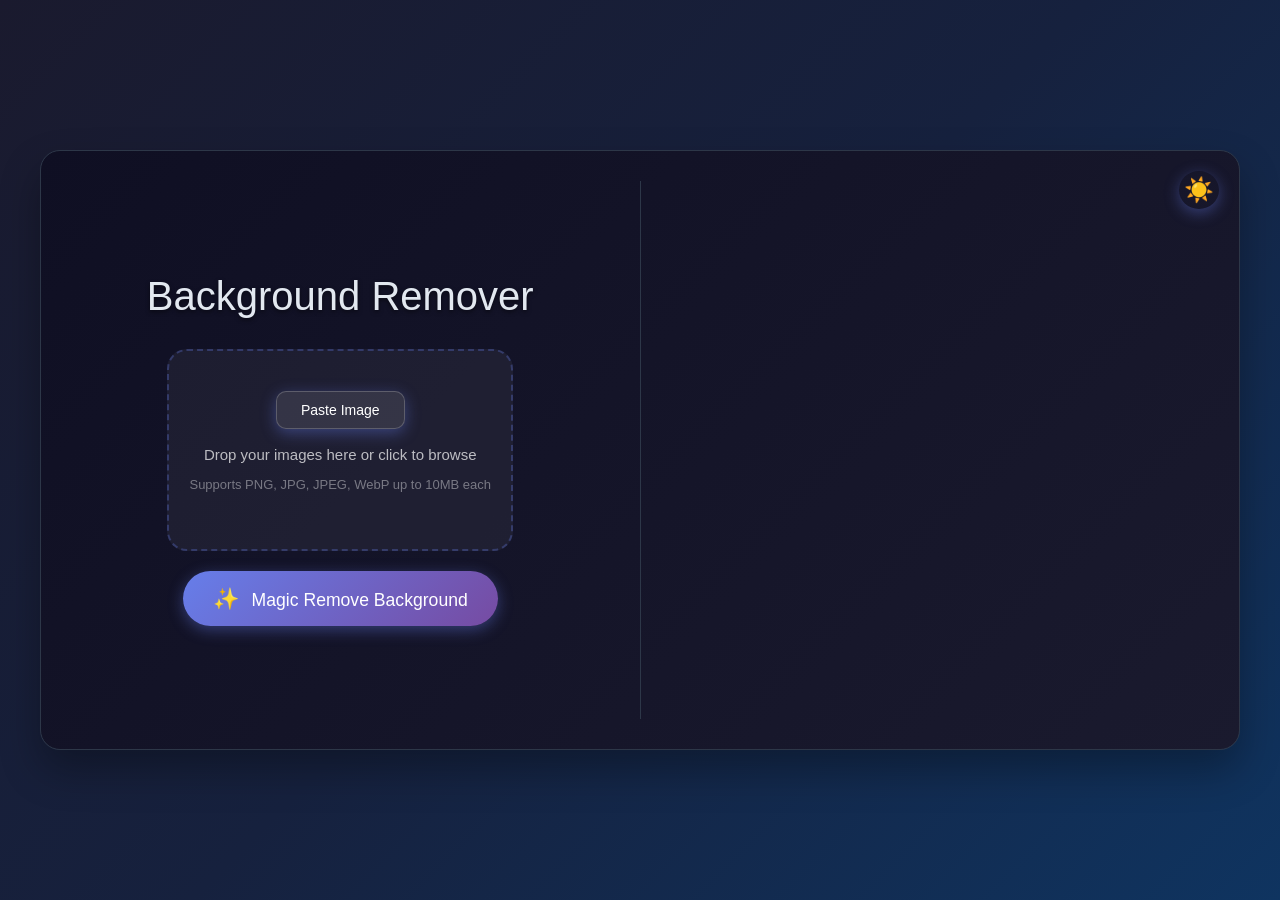
==== backend/templates/index.html @ 15fdbb45 "Initial commit" ====
<!DOCTYPE html>
<html lang="en">
<head>
    <meta charset="UTF-8">
    <meta name="viewport" content="width=device-width, initial-scale=1.0">
    <title>Background Remover</title>
    <link rel="stylesheet" href="../static/styles.css">
</head>
<body>
    <div class="container">
        <div class="floating-shapes">
            <div class="shape"></div>
            <div class="shape"></div>
            <div class="shape"></div>
        </div>
        <button class="theme-toggle" id="themeToggle" title="Toggle Theme">☀️</button>
        <div class="left-panel">
            <h1>Background Remover</h1>
            <form id="uploadForm" enctype="multipart/form-data">
                <div class="upload-area" id="uploadArea">
                    <button class="paste-btn" id="pasteBtn" type="button">Paste Image</button>
                    <input type="file" name="files" accept="image/*" id="fileInput" multiple required>
                    <div class="upload-text">Drop your images here or click to browse</div>
                    <div class="upload-subtext">Supports PNG, JPG, JPEG, WebP up to 10MB each</div>
                    <div class="file-count" id="fileCount"></div>
                    <div class="preview" id="preview">
                        <img id="previewImg" alt="Preview">
                    </div>
                </div>
                <div class="submit-container">
                    <button type="submit" id="submitBtn">
                        <span class="btn-icon">✨</span>
                        Magic Remove Background
                    </button>
                </div>
            </form>
        </div>
        <div class="right-panel">
            <div class="loading" id="loading">
                <div class="spinner"></div>
                <div>Processing your image...</div>
                <div class="progress-bar">
                    <div class="progress-fill"></div>
                </div>
            </div>
            <div class="result" id="result">
                <h3 id="resultTitle">Processed Result</h3>
                <div class="result-container">
                    <img id="resultImg" alt="Processed image" class="result-image">
                </div>
                <div class="result-buttons">
                    <button class="download-btn" id="downloadBtn">
                        <span class="btn-icon">⬇️</span>
                        Download
                    </button>
                    <button id="refineBtn" class="refine-btn">
                        <span class="btn-icon">🖌️</span> Manual Refine
                    </button>
                </div>

                <!-- Manual Refinement Modal -->
                <div id="refineModal" class="modal">
                    <div class="modal-content">
                        <div class="modal-header">
                            <h2>🖌️ Manual Refinement</h2>
                            <button class="close-modal">&times;</button>
                        </div>
                        <div class="modal-body">
                            <div class="editor-toolbar">
                                <div class="brush-type">
                                    <button id="brushRestore" class="tool-btn active" title="Restore original image (Smart Mode: Selects similar colors)">
                                        <span class="icon">✨</span> Restore
                                    </button>
                                    <button id="brushRemove" class="tool-btn" title="Remove part of image (Smart Mode: Selects similar colors)">
                                        <span class="icon">🧽</span> Erase
                                    </button>
                                </div>
                                <div class="smart-toggle">
                                    <label class="checkbox-label" title="Automatically select and apply to similar colors when clicking">
                                        <input type="checkbox" id="smartSelection" checked>
                                        🪄 Smart Mode
                                    </label>
                                </div>
                                <div class="wand-controls" id="wandControls">
                                    <label>Tolerance: <span id="toleranceVal">30</span></label>
                                    <input type="range" id="wandTolerance" min="1" max="100" value="30">
                                </div>
                                <div class="brush-size-control" id="brushSizeControl">
                                    <label>Size: <span id="brushSizeVal">20</span>px</label>
                                    <input type="range" id="brushSize" min="5" max="100" value="20">
                                </div>
                                <div class="brush-hardness-control">
                                    <label>Softness: <span id="brushHardnessVal">20</span>%</label>
                                    <input type="range" id="brushHardness" min="0" max="100" value="20">
                                </div>
                                <div class="editor-actions">
                                    <button id="undoRefine" class="tool-btn" title="Undo last action (Ctrl+Z)">↩️ Undo</button>
                                    <button id="saveRefine" class="save-btn">✅ Apply & Save</button>
                                </div>
                            </div>
                            <div class="canvas-container" id="canvasContainer">
                                <canvas id="editorCanvas"></canvas>
                                <canvas id="selectionCanvas"></canvas>
                                <div class="brush-cursor" id="brushCursor"></div>
                            </div>
                        </div>
                    </div>
                </div>
                <div class="options">
                    <div class="option-group">
                        <span class="option-label">Max Size</span>
                        <select id="max_size" name="max_size" class="size-select">
                            <option value="0">Original Size</option>
                            <option value="1920">Full HD (1920px)</option>
                            <option value="1280" selected>Large (1280px)</option>
                            <option value="800">Medium (800px)</option>
                            <option value="500">Small (500px)</option>
                        </select>
                    </div>
                    <div class="option-group">
                        <span class="option-label">Quality</span>
                        <input type="range" id="quality" name="quality" min="10" max="100" value="95">
                    </div>


                    <div class="option-group">
                        <label class="option-label">Background Style:</label>
                        <div class="background-options">
                            <label class="bg-option" title="Transparent Background">
                                <input type="radio" name="background_type" value="transparent" checked>
                                <div class="bg-card">
                                    <span class="bg-icon">🏁</span>
                                    <span class="bg-label">Transparent</span>
                                </div>
                            </label>
                            <label class="bg-option" title="Solid Color Background">
                                <input type="radio" name="background_type" value="color">
                                <div class="bg-card">
                                    <span class="bg-icon">🎨</span>
                                    <span class="bg-label">Solid Color</span>
                                </div>
                            </label>
                        </div>
                    </div>

                    <div class="option-group bg-color-group" style="display: none;">
                        <label class="option-label">Select Color:</label>
                        <div class="color-presets">
                            <button type="button" class="color-preset" data-color="#ffffff" style="background: #ffffff;" title="White"></button>
                            <button type="button" class="color-preset" data-color="#000000" style="background: #000000;" title="Black"></button>
                            <button type="button" class="color-preset" data-color="#4299e1" style="background: #4299e1;" title="Blue"></button>
                        </div>
                        <div class="custom-color-input">
                            <input type="color" id="bgColor" name="bg_color" value="#ffffff">
                            <span>Custom Color</span>
                        </div>
                    </div>
                </div>
            </div>
            <div class="status" id="status"></div>
        </div>
    </div>
    <script src="../static/script.js"></script>
</body>
</html>
---- backend/static/styles.css ----
* {
    margin: 0;
    padding: 0;
    box-sizing: border-box;
}
body {
    font-family: 'Segoe UI', Tahoma, Geneva, Verdana, sans-serif;
    background: linear-gradient(135deg, #1a1a2e 0%, #16213e 50%, #0f3460 100%);
    min-height: 100vh;
    display: flex;
    justify-content: center;
    align-items: center;
    color: #e2e8f0;
    transition: all 0.3s ease;
}
body.light {
    background: linear-gradient(135deg, #667eea 0%, #764ba2 100%);
    color: #333;
}
.container {
    background: linear-gradient(135deg, #0f0f23 0%, #1a1a2e 100%);
    border-radius: 20px;
    box-shadow: 0 20px 40px rgba(0,0,0,0.3);
    padding: 30px;
    max-width: 1200px;
    width: 95%;
    display: flex;
    flex-direction: row;
    align-items: stretch;
    gap: 30px;
    border: 1px solid #2d3748;
    position: relative;
    transition: all 0.3s ease;
    min-height: 600px;
}
body.light .container {
    background: white;
    box-shadow: 0 20px 40px rgba(0,0,0,0.1);
    border: 1px solid #e2e8f0;
}
.left-panel, .right-panel {
    flex: 1;
    display: flex;
    flex-direction: column;
    justify-content: center;
    align-items: center;
}
.left-panel {
    border-right: 1px solid #2d3748;
    padding-right: 30px;
}
body.light .left-panel {
    border-right: 1px solid #e2e8f0;
}
.theme-toggle {
    position: absolute;
    top: 20px;
    right: 20px;
    background: none;
    border: none;
    color: #e2e8f0;
    font-size: 1.5em;
    cursor: pointer;
    padding: 5px;
    border-radius: 50%;
    transition: all 0.3s ease;
}
.theme-toggle:hover {
    background: rgba(102, 126, 234, 0.2);
}
h1 {
    color: #e2e8f0;
    margin-bottom: 30px;
    font-size: 2.5em;
    font-weight: 300;
    text-shadow: 0 2px 4px rgba(0,0,0,0.5);
    transition: all 0.3s ease;
}
body.light h1 {
    color: #4a5568;
    text-shadow: none;
}
.upload-area {
    background: rgba(255, 255, 255, 0.05);
    border: 2px dashed rgba(102, 126, 234, 0.3);
    border-radius: 20px;
    padding: 40px 20px;
    text-align: center;
    cursor: pointer;
    transition: all 0.3s ease;
    position: relative;
    display: flex;
    flex-direction: column;
    align-items: center;
    gap: 12px;
}

.upload-icon {
    font-size: 40px;
    margin-bottom: 10px;
    opacity: 0.8;
}

.primary-upload-btn {
    background: linear-gradient(135deg, #667eea 0%, #764ba2 100%);
    color: white;
    border: none;
    padding: 12px 30px;
    border-radius: 12px;
    font-size: 16px;
    font-weight: 600;
    cursor: pointer;
    transition: all 0.3s cubic-bezier(0.4, 0, 0.2, 1);
    box-shadow: 0 4px 15px rgba(102, 126, 234, 0.3);
    display: flex;
    align-items: center;
    gap: 8px;
}

.primary-upload-btn:hover {
    transform: translateY(-2px);
    box-shadow: 0 6px 20px rgba(102, 126, 234, 0.4);
    filter: brightness(1.1);
}

.upload-divider {
    font-size: 12px;
    font-weight: 700;
    color: rgba(255, 255, 255, 0.4);
    letter-spacing: 1px;
}

.paste-btn {
    background: rgba(255, 255, 255, 0.1);
    color: white;
    border: 1px solid rgba(255, 255, 255, 0.2);
    padding: 10px 24px;
    border-radius: 10px;
    font-size: 14px;
    cursor: pointer;
    transition: all 0.2s;
    display: flex;
    align-items: center;
    gap: 8px;
}

.paste-btn:hover {
    background: rgba(255, 255, 255, 0.15);
    border-color: rgba(255, 255, 255, 0.4);
}

.upload-area.dragover {
    background: rgba(102, 126, 234, 0.1);
    border-color: #667eea;
    transform: scale(1.02);
}

#fileInput {
    display: none;
}

.upload-text {
    font-size: 15px;
    color: rgba(255, 255, 255, 0.7);
    margin-top: 5px;
}

.upload-subtext {
    font-size: 13px;
    color: rgba(255, 255, 255, 0.4);
    margin-top: 2px;
}
.options {
    margin-top: 20px;
    display: flex;
    flex-direction: column;
    gap: 15px;
}
.option-group {
    display: flex;
    flex-direction: column;
    gap: 5px;
}
.option-label {
    font-size: 0.9em;
    color: #e2e8f0;
    font-weight: 500;
}
.format-select, .quality-select, .size-select {
    padding: 8px 12px;
    border: 1px solid #4a5568;
    border-radius: 6px;
    background: #2d3748;
    color: #e2e8f0;
    font-size: 0.9em;
}
.format-select:focus, .quality-select:focus, .size-select:focus {
    outline: none;
    border-color: #667eea;
    box-shadow: 0 0 0 2px rgba(102, 126, 234, 0.2);
}
.file-count {
    font-size: 0.8em;
    color: #a0aec0;
    margin-top: 5px;
}
.background-options {
    display: grid;
    grid-template-columns: repeat(3, 1fr);
    gap: 12px;
}
.bg-option {
    cursor: pointer;
    position: relative;
}
.bg-option input[type="radio"] {
    position: absolute;
    opacity: 0;
    width: 0;
    height: 0;
}
.bg-card {
    display: flex;
    flex-direction: column;
    align-items: center;
    justify-content: center;
    padding: 12px;
    background: rgba(45, 55, 72, 0.4);
    border: 2px solid #2d3748;
    border-radius: 12px;
    transition: all 0.3s cubic-bezier(0.4, 0, 0.2, 1);
    height: 100%;
    text-align: center;
}
.bg-option:hover .bg-card {
    background: rgba(102, 126, 234, 0.1);
    border-color: #4a5568;
    transform: translateY(-2px);
}
.bg-option input[type="radio"]:checked + .bg-card {
    background: rgba(102, 126, 234, 0.2);
    border-color: #667eea;
    box-shadow: 0 0 15px rgba(102, 126, 234, 0.3);
}
.bg-icon {
    font-size: 1.5em;
    margin-bottom: 8px;
}
.bg-label {
    font-size: 0.8em;
    font-weight: 500;
    color: #e2e8f0;
}
body.light .bg-card {
    background: #f8fafc;
    border-color: #e2e8f0;
}
body.light .bg-label {
    color: #4a5568;
}
body.light .bg-option input[type="radio"]:checked + .bg-card {
    background: #ebf4ff;
    border-color: #667eea;
}

/* Color Presets */
.color-presets {
    display: grid;
    grid-template-columns: repeat(8, 1fr);
    gap: 8px;
    margin-bottom: 15px;
}
.color-preset {
    width: 100%;
    aspect-ratio: 1;
    border-radius: 50%;
    border: 2px solid transparent;
    cursor: pointer;
    transition: all 0.2s ease;
}
.color-preset:hover {
    transform: scale(1.1);
}
.color-preset.selected {
    border-color: #667eea;
    box-shadow: 0 0 10px rgba(102, 126, 234, 0.5);
}
.custom-color-input {
    display: flex;
    align-items: center;
    gap: 12px;
    background: rgba(45, 55, 72, 0.4);
    padding: 8px 12px;
    border-radius: 8px;
    border: 1px solid #2d3748;
}
.custom-color-input input[type="color"] {
    width: 30px;
    height: 30px;
    border: none;
    border-radius: 4px;
    cursor: pointer;
    background: none;
}
.custom-color-input span {
    font-size: 0.9em;
    color: #a0aec0;
}

/* Preset Backgrounds */
.preset-backgrounds {
    display: grid;
    grid-template-columns: repeat(4, 1fr);
    gap: 10px;
    margin-bottom: 15px;
}
.preset-bg {
    aspect-ratio: 4/3;
    border-radius: 8px;
    overflow: hidden;
    cursor: pointer;
    border: 2px solid transparent;
    transition: all 0.2s ease;
}
.preset-bg img {
    width: 100%;
    height: 100%;
    object-fit: cover;
    transition: transform 0.3s ease;
}
.preset-bg:hover img {
    transform: scale(1.1);
}
.preset-bg.selected {
    border-color: #667eea;
    box-shadow: 0 0 10px rgba(102, 126, 234, 0.5);
}

/* Custom File Upload */
.custom-file-upload {
    position: relative;
    background: rgba(45, 55, 72, 0.4);
    border: 1px solid #2d3748;
    border-radius: 8px;
    padding: 10px 15px;
    display: flex;
    align-items: center;
    cursor: pointer;
}
.custom-file-upload input[type="file"] {
    position: absolute;
    width: 100%;
    height: 100%;
    opacity: 0;
    cursor: pointer;
    left: 0;
    top: 0;
}
.file-name {
    font-size: 0.9em;
    color: #a0aec0;
    white-space: nowrap;
    overflow: hidden;
    text-overflow: ellipsis;
}
.custom-file-upload:hover {
    border-color: #4a5568;
    background: rgba(45, 55, 72, 0.6);
}
.submit-container {
    text-align: center;
    margin-top: 20px;
}
.btn-icon {
    margin-right: 8px;
    font-size: 1.2em;
}
.preview {
    width: 100%;
    margin-bottom: 20px;
    display: none;
    animation: fadeIn 0.5s ease-in;
}
.preview h3 {
    color: #e2e8f0;
    margin-bottom: 15px;
    font-size: 1.2em;
}
body.light .preview h3 {
    color: #4a5568;
}
.preview img {
    max-width: 100%;
    max-height: 250px;
    border-radius: 10px;
    box-shadow: 0 4px 8px rgba(0,0,0,0.3);
    border: 2px solid #667eea;
    transition: transform 0.3s ease;
}
.preview img:hover {
    transform: scale(1.02);
}
body.light .preview img {
    box-shadow: 0 4px 8px rgba(0,0,0,0.1);
}
button {
    background: linear-gradient(135deg, #667eea 0%, #764ba2 100%);
    color: white;
    border: none;
    padding: 15px 30px;
    border-radius: 50px;
    font-size: 1.1em;
    cursor: pointer;
    transition: all 0.3s ease;
    box-shadow: 0 4px 15px rgba(102, 126, 234, 0.4);
    position: relative;
    overflow: hidden;
}
button::before {
    content: '';
    position: absolute;
    top: 0;
    left: -100%;
    width: 100%;
    height: 100%;
    background: linear-gradient(90deg, transparent, rgba(255,255,255,0.2), transparent);
    transition: left 0.5s;
}
button:hover::before {
    left: 100%;
}
button:hover {
    transform: translateY(-2px);
    box-shadow: 0 6px 20px rgba(102, 126, 234, 0.6);
}
button:disabled {
    opacity: 0.6;
    cursor: not-allowed;
    transform: none;
}
button:disabled::before {
    display: none;
}
.loading {
    display: none;
    margin-top: 20px;
    text-align: center;
}
.spinner {
    border: 4px solid #f3f3f3;
    border-top: 4px solid #667eea;
    border-radius: 50%;
    width: 40px;
    height: 40px;
    animation: spin 1s linear infinite;
    margin: 0 auto 10px;
}
.progress-bar {
    width: 100%;
    height: 8px;
    background: rgba(255,255,255,0.1);
    border-radius: 4px;
    overflow: hidden;
    margin-top: 15px;
}
.progress-fill {
    height: 100%;
    background: linear-gradient(90deg, #667eea, #764ba2);
    width: 0%;
    transition: width 0.3s ease;
    animation: progress 2s ease-in-out infinite;
}
@keyframes progress {
    0% { width: 0%; }
    50% { width: 70%; }
    100% { width: 100%; }
}
@keyframes spin {
    0% { transform: rotate(0deg); }
    100% { transform: rotate(360deg); }
}
@keyframes fadeIn {
    from { opacity: 0; transform: translateY(20px); }
    to { opacity: 1; transform: translateY(0); }
}
@keyframes slideIn {
    from { opacity: 0; transform: translateX(30px); }
    to { opacity: 1; transform: translateX(0); }
}
@keyframes pulse {
    0% { transform: scale(1); }
    50% { transform: scale(1.05); }
    100% { transform: scale(1); }
}
.upload-area.dragover .upload-text {
    animation: pulse 1s infinite;
}
.floating-shapes {
    position: absolute;
    top: 0;
    left: 0;
    width: 100%;
    height: 100%;
    pointer-events: none;
    overflow: hidden;
    z-index: -1;
}
.shape {
    position: absolute;
    border-radius: 50%;
    background: rgba(102, 126, 234, 0.1);
    animation: float 6s ease-in-out infinite;
}
.shape:nth-child(1) {
    width: 80px;
    height: 80px;
    top: 10%;
    left: 10%;
    animation-delay: 0s;
}
.shape:nth-child(2) {
    width: 60px;
    height: 60px;
    top: 20%;
    right: 10%;
    animation-delay: 2s;
}
.shape:nth-child(3) {
    width: 100px;
    height: 100px;
    bottom: 10%;
    left: 20%;
    animation-delay: 4s;
}
@keyframes float {
    0%, 100% { transform: translateY(0px) rotate(0deg); }
    50% { transform: translateY(-20px) rotate(180deg); }
}
@media (max-width: 768px) {
    .container {
        flex-direction: column;
        max-width: 95%;
        padding: 20px;
        min-height: auto;
    }
    .left-panel, .right-panel {
        border: none;
        padding: 0;
    }
    .left-panel {
        border-bottom: 1px solid #2d3748;
        padding-bottom: 20px;
        margin-bottom: 20px;
    }
    body.light .left-panel {
        border-bottom: 1px solid #e2e8f0;
    }
    h1 {
        font-size: 2em;
    }
    .upload-area {
        padding: 30px 15px;
    }
    .options {
        flex-direction: column;
        gap: 10px;
    }
    .option-group {
        display: flex;
        flex-direction: column;
        gap: 3px;
    }
    .option-label {
        font-size: 0.8em;
    }
    .format-select, .quality-select, .size-select {
        font-size: 0.8em;
        padding: 6px 10px;
    }
}
.result {
    width: 100%;
    margin-top: 20px;
    display: none;
    animation: slideIn 0.5s ease-out;
}
.result h3 {
    color: #e2e8f0;
    margin-bottom: 15px;
    font-size: 1.2em;
}
body.light .result h3 {
    color: #4a5568;
}
.result img {
    max-width: 100%;
    border-radius: 10px;
    box-shadow: 0 4px 8px rgba(0,0,0,0.3);
    margin-bottom: 20px;
    border: 2px solid #48bb78;
    transition: transform 0.3s ease;
}
.result img:hover {
    transform: scale(1.02);
}
body.light .result img {
    box-shadow: 0 4px 8px rgba(0,0,0,0.1);
}
.result-buttons {
    display: flex;
    gap: 10px;
    justify-content: center;
    flex-wrap: wrap;
}
.result-buttons button {
    padding: 10px 20px;
    border-radius: 25px;
    font-size: 0.9em;
    border: none;
    color: white;
    cursor: pointer;
    transition: all 0.3s ease;
}
.download-btn {
    background: linear-gradient(135deg, #48bb78 0%, #38a169 100%);
    box-shadow: 0 4px 15px rgba(72, 187, 120, 0.3);
}
.download-btn:hover {
    transform: translateY(-2px);
    box-shadow: 0 6px 20px rgba(72, 187, 120, 0.4);
}
.copy-btn {
    background: linear-gradient(135deg, #ed8936 0%, #dd6b20 100%);
    box-shadow: 0 4px 15px rgba(237, 137, 54, 0.3);
}
.copy-btn:hover {
    transform: translateY(-2px);
    box-shadow: 0 6px 20px rgba(237, 137, 54, 0.4);
}
.status {
    margin-top: 20px;
    font-weight: 500;
    padding: 10px;
    border-radius: 8px;
}
.success {
    color: #48bb78;
    background: rgba(72, 187, 120, 0.1);
    border: 1px solid rgba(72, 187, 120, 0.3);
}
.error {
    color: #f56565;
    background: rgba(245, 101, 101, 0.1);
    border: 1px solid rgba(245, 101, 101, 0.3);
}

/* Advanced Settings */
.advanced-toggle {
    margin-top: 15px;
    display: flex;
    justify-content: center;
}

#toggle-advanced {
    background: transparent;
    border: 1px solid #4a5568;
    color: #a0aec0;
    padding: 8px 16px;
    border-radius: 20px;
    cursor: pointer;
    font-size: 0.85em;
    transition: all 0.3s ease;
    display: flex;
    align-items: center;
    gap: 8px;
}

#toggle-advanced:hover {
    background: rgba(74, 85, 104, 0.2);
    color: #e2e8f0;
    border-color: #718096;
}

.advanced-settings {
    display: none;
    background: rgba(0, 0, 0, 0.2);
    padding: 15px;
    border-radius: 12px;
    margin-top: 15px;
    border: 1px solid #2d3748;
    animation: fadeIn 0.3s ease-out;
}

.advanced-settings.active {
    display: block;
}

.option-group-inline {
    margin-bottom: 15px;
}

.checkbox-label, .range-label {
    display: flex;
    align-items: center;
    gap: 10px;
    cursor: pointer;
    font-size: 0.9em;
    color: #cbd5e0;
}
.range-label {
    flex-direction: column;
    align-items: flex-start;
    gap: 5px;
}
.range-label input {
    width: 100%;
    margin-top: 5px;
}

.checkbox-label input {
    width: 16px;
    height: 16px;
}

.advanced-grid {
    display: grid;
    grid-template-columns: repeat(auto-fit, minmax(150px, 1fr));
    gap: 15px;
}

.advanced-grid .option-group {
    margin-bottom: 0;
}

.range-value {
    display: block;
    text-align: center;
    font-size: 0.8em;
    color: #48bb78;
    margin-top: 4px;
}

input[type="range"] {
    width: 100%;
    height: 4px;
    background: #4a5568;
    border-radius: 2px;
    outline: none;
    -webkit-appearance: none;
}

input[type="range"]::-webkit-slider-thumb {
    -webkit-appearance: none;
    width: 14px;
    height: 14px;
    background: #48bb78;
    border-radius: 50%;
    cursor: pointer;
    transition: transform 0.2s;
}

input[type="range"]::-webkit-slider-thumb:hover {
    transform: scale(1.2);
}

.model-select {
    background: #2d3748;
    color: #e2e8f0;
    border: 1px solid #4a5568;
    padding: 8px 12px;
    border-radius: 8px;
    font-size: 0.9em;
    outline: none;
    width: 100%;
}

@keyframes fadeIn {
    from { opacity: 0; transform: translateY(-10px); }
    to { opacity: 1; transform: translateY(0); }
}

/* Light mode for advanced settings */
body.light .advanced-settings {
    background: rgba(0, 0, 0, 0.03);
    border-color: #e2e8f0;
}

body.light #toggle-advanced {
    border-color: #cbd5e0;
    color: #718096;
}

body.light #toggle-advanced:hover {
    background: #f7fafc;
    color: #4a5568;
}

body.light .checkbox-label, body.light .range-label {
    color: #4a5568;
}

body.light input[type="range"] {
    background: #e2e8f0;
}

body.light .model-select {
    background: white;
    color: #2d3748;
    border-color: #cbd5e0;
}

/* Background Blur Effect */
.blur-control {
    margin-top: 15px;
    padding: 10px;
    background: rgba(0,0,0,0.1);
    border-radius: 8px;
    display: none;
}

.blur-control.visible {
    display: block;
}

.lighting-match-panel {
    background: rgba(255, 255, 255, 0.05);
    padding: 15px;
    border-radius: 10px;
    margin: 15px 0;
    border: 1px solid rgba(255, 255, 255, 0.1);
}

.panel-title {
    font-size: 0.9rem;
    font-weight: 600;
    color: #a0aec0;
    margin-bottom: 12px;
    text-transform: uppercase;
    letter-spacing: 0.05em;
}

.slider-group {
    margin-bottom: 10px;
}

.slider-group label {
    display: flex;    justify-content: space-between;
    font-size: 0.85rem;
    margin-bottom: 5px;
}

.slider-group input[type="range"] {
    width: 100%;
    height: 6px;
    border-radius: 3px;
    background: #4a5568;
    outline: none;
}

/* Before/After Toggle Styles */
.result-container {
    position: relative;
    overflow: hidden;
}

.comparison-toggle {
    position: absolute;
    top: 10px;
    right: 10px;
    background: rgba(0, 0, 0, 0.6);
    color: white;
    border: none;
    padding: 6px 12px;
    border-radius: 20px;
    font-size: 0.75rem;
    cursor: pointer;
    z-index: 10;
    transition: background 0.2s;
}

.comparison-toggle:hover {
    background: rgba(0, 0, 0, 0.8);
}

.result-image.original {
    filter: none !important;
}

/* Batch Preview Improvements */
.batch-results {
    display: grid;
    grid-template-columns: repeat(auto-fill, minmax(200px, 1fr));
    gap: 20px;
    margin-top: 20px;
}

.batch-item {
    background: rgba(255,255,255,0.05);
    border-radius: 12px;
    padding: 10px;
    text-align: center;
    border: 1px solid #2d3748;
    transition: transform 0.3s;
}

.batch-item:hover {
    transform: translateY(-5px);
}

.batch-item img {
    width: 100%;
    height: 150px;
    object-fit: contain;
    border-radius: 8px;
    margin-bottom: 10px;
}

.batch-item .filename {
    font-size: 0.8em;
    color: #a0aec0;
    margin-bottom: 10px;
    white-space: nowrap;
    overflow: hidden;
    text-overflow: ellipsis;
}

.batch-item .download-single {
    padding: 6px 12px;
    font-size: 0.8em;
    background: #48bb78;
    color: white;
    border: none;
    border-radius: 15px;
    cursor: pointer;
}

body.light .batch-item {
    background: white;
    border-color: #e2e8f0;
    box-shadow: 0 2px 5px rgba(0,0,0,0.05);
}

@media (max-width: 480px) {
    .background-options {
        grid-template-columns: repeat(2, 1fr);
    }
    .color-presets {
        grid-template-columns: repeat(4, 1fr);
    }
    .preset-backgrounds {
        grid-template-columns: repeat(2, 1fr);
    }
}

/* Manual Refinement Modal */
.modal {
    display: none;
    position: fixed;
    z-index: 2000;
    left: 0;
    top: 0;
    width: 100%;
    height: 100%;
    background-color: rgba(0,0,0,0.9);
    backdrop-filter: blur(5px);
}

.modal-content {
    background: #1a1a2e;
    margin: 2% auto;
    padding: 0;
    border: 1px solid #2d3748;
    width: 90%;
    max-width: 1200px;
    height: 90vh;
    border-radius: 15px;
    display: flex;
    flex-direction: column;
    overflow: hidden;
    box-shadow: 0 25px 50px -12px rgba(0, 0, 0, 0.5);
}

body.light .modal-content {
    background: #ffffff;
    border: 1px solid #e2e8f0;
}

.modal-header {
    padding: 20px 30px;
    border-bottom: 1px solid #2d3748;
    display: flex;
    justify-content: space-between;
    align-items: center;
}

body.light .modal-header {
    border-bottom: 1px solid #e2e8f0;
}

.modal-header h2 {
    margin: 0;
    font-size: 1.5rem;
    color: #e2e8f0;
}

body.light .modal-header h2 {
    color: #2d3748;
}

.close-modal {
    background: none;
    border: none;
    color: #a0aec0;
    font-size: 2rem;
    cursor: pointer;
    line-height: 1;
}

.modal-body {
    flex: 1;
    display: flex;
    flex-direction: column;
    padding: 20px;
    overflow: hidden;
}

.editor-toolbar {
    display: flex;
    gap: 30px;
    padding: 15px 20px;
    background: rgba(45, 55, 72, 0.3);
    border-radius: 10px;
    margin-bottom: 20px;
    align-items: center;
    flex-wrap: wrap;
}

.brush-type {
    display: flex;
    gap: 10px;
}

.tool-btn {
    background: #2d3748;
    border: 1px solid #4a5568;
    color: #e2e8f0;
    padding: 8px 16px;
    border-radius: 8px;
    cursor: pointer;
    display: flex;
    align-items: center;
    gap: 8px;
    transition: all 0.2s;
}

.tool-btn:hover {
    background: #4a5568;
}

.tool-btn.active {
    background: #667eea;
    border-color: #667eea;
}

.brush-size-control, .brush-hardness-control {
    display: flex;
    flex-direction: column;
    gap: 5px;
    min-width: 150px;
}

.brush-size-control label, .brush-hardness-control label {
    font-size: 0.85rem;
    color: #a0aec0;
}

.canvas-container {
    flex: 1;
    position: relative;
    background: repeating-conic-gradient(#2d3748 0% 25%, #1a1a2e 0% 50%) 50% / 20px 20px;
    border-radius: 10px;
    overflow: auto;
    display: flex;    justify-content: center;
    align-items: center;
    cursor: crosshair;
}

body.light .canvas-container {
    background: repeating-conic-gradient(#f7fafc 0% 25%, #edf2f7 0% 50%) 50% / 20px 20px;
}

#editorCanvas, #selectionCanvas {
    position: absolute;
    max-width: 100%;
    max-height: 100%;
    box-shadow: 0 10px 25px rgba(0,0,0,0.3);
}

#selectionCanvas {
    pointer-events: none;
    z-index: 2002;
    opacity: 0.6;
}

.smart-toggle {
    display: flex;
    align-items: center;
    padding: 0 10px;
    border-right: 1px solid rgba(102, 126, 234, 0.2);
}

.wand-controls {
    display: flex;
    align-items: center;
    gap: 15px;
    background: rgba(102, 126, 234, 0.05);
    padding: 5px 15px;
    border-radius: 8px;
}

.brush-cursor {
    position: absolute;
    border: 2px solid white;
    border-radius: 50%;
    pointer-events: none;
    transform: translate(-50%, -50%);
    mix-blend-mode: difference;
    display: none;
    z-index: 2001;
}

.editor-actions {
    margin-left: auto;
    display: flex;
    gap: 15px;
}

.save-btn {
    background: #48bb78;
    color: white;
    border: none;
    padding: 10px 20px;
    border-radius: 8px;
    cursor: pointer;
    font-weight: bold;
    transition: all 0.2s;
}

.save-btn:hover {
    background: #38a169;
    transform: translateY(-1px);
}

.refine-btn {
    background: #ed64a6;
    color: white;
    border: none;
    padding: 12px 25px;
    border-radius: 10px;
    font-size: 1.1em;
    cursor: pointer;
    display: flex;
    align-items: center;
    gap: 10px;
    transition: all 0.3s;
    flex: 1;
    justify-content: center;
}

.refine-btn:hover {
    background: #d53f8c;
    transform: translateY(-2px);
}
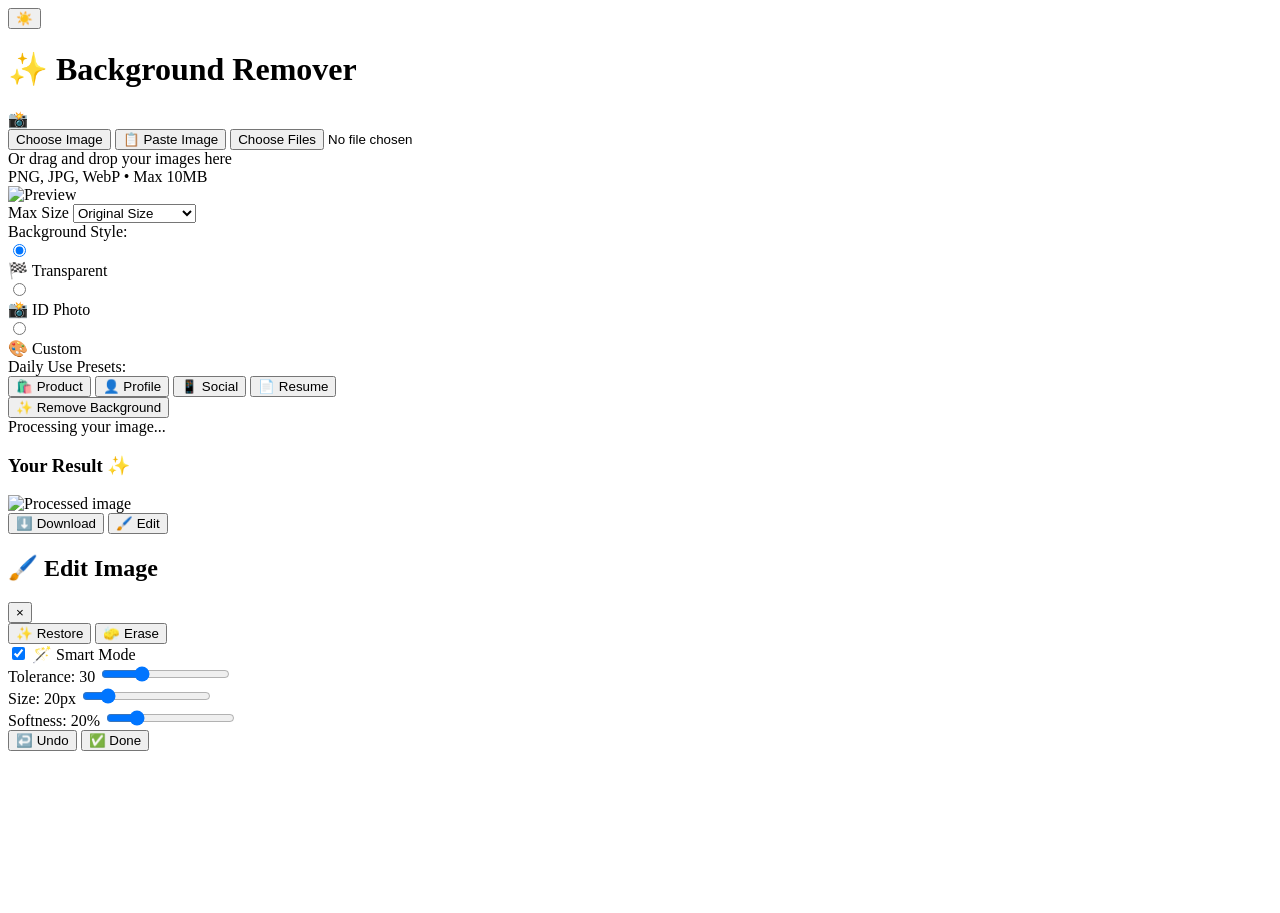
==== commit 9cae7d5e: "Improve background removal quality and fix issues - Switch to u2net_human_seg model for better portr" ====
--- a/backend/templates/index.html
+++ b/backend/templates/index.html
@@ -3,8 +3,8 @@
 <head>
     <meta charset="UTF-8">
     <meta name="viewport" content="width=device-width, initial-scale=1.0">
-    <title>Background Remover</title>
-    <link rel="stylesheet" href="../static/styles.css">
+    <title>Magic Background Remover</title>
+    <link rel="stylesheet" href="/static/styles.css">
 </head>
 <body>
     <div class="container">
@@ -15,22 +15,108 @@
         </div>
         <button class="theme-toggle" id="themeToggle" title="Toggle Theme">☀️</button>
         <div class="left-panel">
-            <h1>Background Remover</h1>
+            <h1>✨ Background Remover</h1>
             <form id="uploadForm" enctype="multipart/form-data">
                 <div class="upload-area" id="uploadArea">
-                    <button class="paste-btn" id="pasteBtn" type="button">Paste Image</button>
+                    <div class="upload-icon">📸</div>
+                    <button class="primary-upload-btn" id="primaryUploadBtn" type="button">
+                        <span>Choose Image</span>
+                    </button>
+                    <button class="paste-btn" id="pasteBtn" type="button">
+                        📋 Paste Image
+                    </button>
                     <input type="file" name="files" accept="image/*" id="fileInput" multiple required>
-                    <div class="upload-text">Drop your images here or click to browse</div>
-                    <div class="upload-subtext">Supports PNG, JPG, JPEG, WebP up to 10MB each</div>
+                    <div class="upload-text">Or drag and drop your images here</div>
+                    <div class="upload-subtext">PNG, JPG, WebP • Max 10MB</div>
                     <div class="file-count" id="fileCount"></div>
                     <div class="preview" id="preview">
                         <img id="previewImg" alt="Preview">
                     </div>
                 </div>
+                <div class="options">
+                    <div class="option-group">
+                        <span class="option-label">Max Size</span>
+                        <select id="max_size" name="max_size" class="size-select">
+                            <option value="0" selected>Original Size</option>
+                            <option value="1920">Full HD (1920px)</option>
+                            <option value="1280">Large (1280px)</option>
+                            <option value="800">Medium (800px)</option>
+                        </select>
+                    </div>
+                    <div class="option-group">
+                        <label class="option-label">Background Style:</label>
+                        <div class="background-options">
+                            <label class="bg-option" title="Transparent Background">
+                                <input type="radio" name="background_type" value="transparent" checked>
+                                <div class="bg-card">
+                                    <span class="bg-icon">🏁</span>
+                                    <span class="bg-label">Transparent</span>
+                                </div>
+                            </label>
+                            <label class="bg-option" title="White Background (ID Photo)">
+                                <input type="radio" name="background_type" value="white">
+                                <div class="bg-card">
+                                    <span class="bg-icon">📸</span>
+                                    <span class="bg-label">ID Photo</span>
+                                </div>
+                            </label>
+                            <label class="bg-option" title="Solid Color Background">
+                                <input type="radio" name="background_type" value="color">
+                                <div class="bg-card">
+                                    <span class="bg-icon">🎨</span>
+                                    <span class="bg-label">Custom</span>
+                                </div>
+                            </label>
+                        </div>
+                    </div>
+                    <div class="option-group bg-color-group" style="display: none;">
+                        <div class="auto-detect-container">
+                            <button type="button" id="autoDetectColor" class="auto-detect-btn">
+                                <span class="btn-icon">🔍</span>
+                                Auto-Detect Original Background
+                            </button>
+                        </div>
+                        <div class="color-presets">
+                            <button type="button" class="color-preset" data-color="#ffffff" style="background: #ffffff;" title="White"></button>
+                            <button type="button" class="color-preset" data-color="#000000" style="background: #000000;" title="Black"></button>
+                            <button type="button" class="color-preset" data-color="#4299e1" style="background: #4299e1;" title="Blue"></button>
+                            <button type="button" class="color-preset" data-color="#f6ad55" style="background: #f6ad55;" title="Orange"></button>
+                            <button type="button" class="color-preset" data-color="#68d391" style="background: #68d391;" title="Green"></button>
+                            <button type="button" class="color-preset" data-color="#ff69b4" style="background: #ff69b4;" title="Pink"></button>
+                            <button type="button" class="color-preset" data-color="#9370db" style="background: #9370db;" title="Purple"></button>
+                            <button type="button" class="color-preset" data-color="#ffd700" style="background: #ffd700;" title="Gold"></button>
+                        </div>
+                        <div class="custom-color-input">
+                            <input type="color" id="bgColor" name="bg_color" value="#ffffff">
+                            <span>Pick Color</span>
+                        </div>
+                    </div>
+                    <div class="option-group">
+                        <label class="option-label">Daily Use Presets:</label>
+                        <div class="preset-backgrounds">
+                            <button type="button" class="preset-bg-btn" data-color="#e6f7ff" title="Light Blue - Product Photo">
+                                <span class="preset-icon">🛍️</span>
+                                <span class="preset-label">Product</span>
+                            </button>
+                            <button type="button" class="preset-bg-btn" data-color="#f0f9eb" title="Light Green - Profile Photo">
+                                <span class="preset-icon">👤</span>
+                                <span class="preset-label">Profile</span>
+                            </button>
+                            <button type="button" class="preset-bg-btn" data-color="#fff7e6" title="Warm Orange - Social Media">
+                                <span class="preset-icon">📱</span>
+                                <span class="preset-label">Social</span>
+                            </button>
+                            <button type="button" class="preset-bg-btn" data-color="#f5f5f5" title="Gray - Resume Photo">
+                                <span class="preset-icon">📄</span>
+                                <span class="preset-label">Resume</span>
+                            </button>
+                        </div>
+                    </div>
+                </div>
                 <div class="submit-container">
                     <button type="submit" id="submitBtn">
                         <span class="btn-icon">✨</span>
-                        Magic Remove Background
+                        Remove Background
                     </button>
                 </div>
             </form>
@@ -44,7 +130,7 @@
                 </div>
             </div>
             <div class="result" id="result">
-                <h3 id="resultTitle">Processed Result</h3>
+                <h3 id="resultTitle">Your Result ✨</h3>
                 <div class="result-container">
                     <img id="resultImg" alt="Processed image" class="result-image">
                 </div>
@@ -54,7 +140,7 @@
                         Download
                     </button>
                     <button id="refineBtn" class="refine-btn">
-                        <span class="btn-icon">🖌️</span> Manual Refine
+                        <span class="btn-icon">🖌️</span> Edit
                     </button>
                 </div>
 
@@ -62,21 +148,21 @@
                 <div id="refineModal" class="modal">
                     <div class="modal-content">
                         <div class="modal-header">
-                            <h2>🖌️ Manual Refinement</h2>
+                            <h2>🖌️ Edit Image</h2>
                             <button class="close-modal">&times;</button>
                         </div>
                         <div class="modal-body">
                             <div class="editor-toolbar">
                                 <div class="brush-type">
-                                    <button id="brushRestore" class="tool-btn active" title="Restore original image (Smart Mode: Selects similar colors)">
+                                    <button id="brushRestore" class="tool-btn active" title="Restore original image">
                                         <span class="icon">✨</span> Restore
                                     </button>
-                                    <button id="brushRemove" class="tool-btn" title="Remove part of image (Smart Mode: Selects similar colors)">
+                                    <button id="brushRemove" class="tool-btn" title="Remove part of image">
                                         <span class="icon">🧽</span> Erase
                                     </button>
                                 </div>
                                 <div class="smart-toggle">
-                                    <label class="checkbox-label" title="Automatically select and apply to similar colors when clicking">
+                                    <label class="checkbox-label" title="Automatically select similar colors">
                                         <input type="checkbox" id="smartSelection" checked>
                                         🪄 Smart Mode
                                     </label>
@@ -95,7 +181,7 @@
                                 </div>
                                 <div class="editor-actions">
                                     <button id="undoRefine" class="tool-btn" title="Undo last action (Ctrl+Z)">↩️ Undo</button>
-                                    <button id="saveRefine" class="save-btn">✅ Apply & Save</button>
+                                    <button id="saveRefine" class="save-btn">✅ Done</button>
                                 </div>
                             </div>
                             <div class="canvas-container" id="canvasContainer">
@@ -106,60 +192,10 @@
                         </div>
                     </div>
                 </div>
-                <div class="options">
-                    <div class="option-group">
-                        <span class="option-label">Max Size</span>
-                        <select id="max_size" name="max_size" class="size-select">
-                            <option value="0">Original Size</option>
-                            <option value="1920">Full HD (1920px)</option>
-                            <option value="1280" selected>Large (1280px)</option>
-                            <option value="800">Medium (800px)</option>
-                            <option value="500">Small (500px)</option>
-                        </select>
-                    </div>
-                    <div class="option-group">
-                        <span class="option-label">Quality</span>
-                        <input type="range" id="quality" name="quality" min="10" max="100" value="95">
-                    </div>
-
-
-                    <div class="option-group">
-                        <label class="option-label">Background Style:</label>
-                        <div class="background-options">
-                            <label class="bg-option" title="Transparent Background">
-                                <input type="radio" name="background_type" value="transparent" checked>
-                                <div class="bg-card">
-                                    <span class="bg-icon">🏁</span>
-                                    <span class="bg-label">Transparent</span>
-                                </div>
-                            </label>
-                            <label class="bg-option" title="Solid Color Background">
-                                <input type="radio" name="background_type" value="color">
-                                <div class="bg-card">
-                                    <span class="bg-icon">🎨</span>
-                                    <span class="bg-label">Solid Color</span>
-                                </div>
-                            </label>
-                        </div>
-                    </div>
-
-                    <div class="option-group bg-color-group" style="display: none;">
-                        <label class="option-label">Select Color:</label>
-                        <div class="color-presets">
-                            <button type="button" class="color-preset" data-color="#ffffff" style="background: #ffffff;" title="White"></button>
-                            <button type="button" class="color-preset" data-color="#000000" style="background: #000000;" title="Black"></button>
-                            <button type="button" class="color-preset" data-color="#4299e1" style="background: #4299e1;" title="Blue"></button>
-                        </div>
-                        <div class="custom-color-input">
-                            <input type="color" id="bgColor" name="bg_color" value="#ffffff">
-                            <span>Custom Color</span>
-                        </div>
-                    </div>
-                </div>
             </div>
             <div class="status" id="status"></div>
         </div>
     </div>
-    <script src="../static/script.js"></script>
+    <script src="/static/script.js"></script>
 </body>
 </html>
